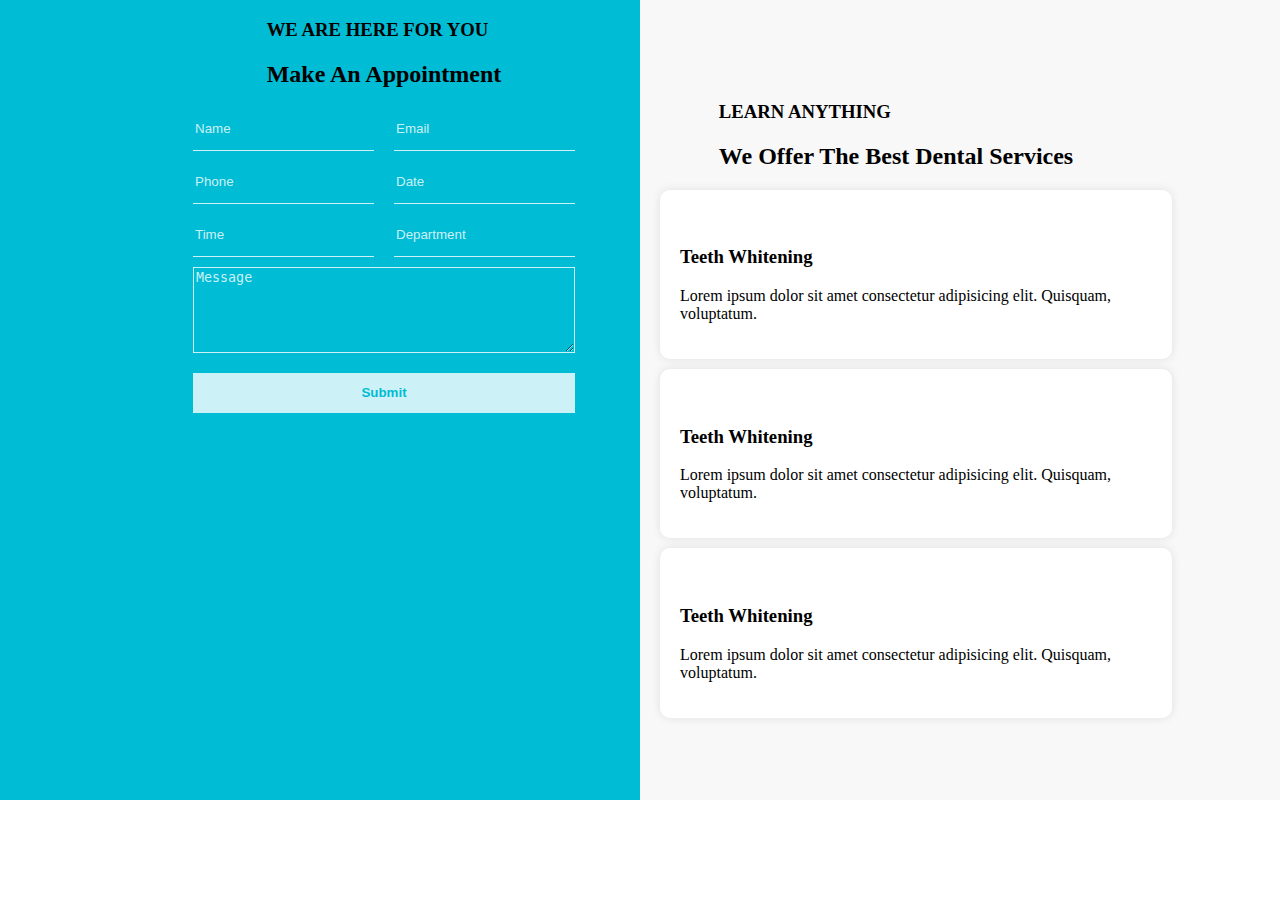
==== index.html @ e7b6b05c "first commit" ====
<!DOCTYPE html>
<html lang="en">
  <head>
    <meta charset="UTF-8" />
    <meta name="viewport" content="width=device-width, initial-scale=1.0" />
    <link rel="stylesheet" href="style.css" />
    <title>Document</title>
  </head>
  <body>
    <div class="container">
      <div class="content-area">
        <div class="left">
          <div class="left-text">
            <h3>WE ARE HERE FOR YOU</h3>
            <h2>Make An Appointment</h2>
          </div>
          <form action="">
            <div class="input-group">
              <input type="text" placeholder="Name" />
              <input type="text" placeholder="Email" />
            </div>
            <div class="input-group">
              <input type="text" placeholder="Phone" />
              <input type="text" placeholder="Date" />
            </div>
            <div class="input-group">
              <input type="text" placeholder="Time" />
              <input type="text" placeholder="Department" />
            </div>
            <div class="input-group">
              <textarea
                name=""
                id=""
                cols="30"
                rows="10"
                placeholder="Message"
              ></textarea>
            </div>
            <div class="input-group">
              <input class="button" type="submit" value="Submit" />
            </div>
          </form>
        </div>
        <div class="right">
          <div class="right-text">
            <h3>LEARN ANYTHING</h3>
            <h2>We Offer The Best Dental Services</h2>
          </div>
          <div class="right-cards">
            <div class="card">
              <div class="card-icon">
                <img src="images/teeth.png" alt="" />
              </div>
              <div class="card-text">
                <h3>Teeth Whitening</h3>
                <p>
                  Lorem ipsum dolor sit amet consectetur adipisicing elit.
                  Quisquam, voluptatum.
                </p>
              </div>
            </div>
            <div class="card">
              <div class="card-icon">
                <img src="images/teeth.png" alt="" />
              </div>
              <div class="card-text">
                <h3>Teeth Whitening</h3>
                <p>
                  Lorem ipsum dolor sit amet consectetur adipisicing elit.
                  Quisquam, voluptatum.
                </p>
              </div>
            </div>
            <div class="card">
              <div class="card-icon">
                <img src="images/teeth.png" alt="" />
              </div>
              <div class="card-text">
                <h3>Teeth Whitening</h3>
                <p>
                  Lorem ipsum dolor sit amet consectetur adipisicing elit.
                  Quisquam, voluptatum.
                </p>
              </div>
            </div>
          </div>
        </div>
      </div>
    </div>
  </body>
</html>
---- style.css ----
html,
body {
  height: 100%;
  margin: 0;
  padding: 0;
  background: #ffffff;
}
.container {
  width: 100%;
  height: 800px;
  display: flex;
  justify-content: center;
  align-items: center;
  background: linear-gradient(
    to right,
    #00bcd4 0%,
    #00bcd4 50%,
    #f8f8f8 50%,
    #f8f8f8 100%
  );
}

.content-area {
  display: flex;
  justify-content: center;
  align-items: center;
  width: 80%;
  height: 100%;
}

.left {
  width: 50%;
  height: 100%;
  display: flex;
  justify-content: start;
  align-items: center;
  flex-direction: column;
  padding: 20px;
}

.right {
  width: 50%;
  height: 100%;
  display: flex;
  justify-content: center;
  align-items: center;
  flex-direction: column;
  padding: 20px;
}

.right-cards {
  display: flex;
  flex-direction: column;
  gap: 10px;
}

form {
  display: flex;
  justify-content: center;
  align-items: center;
  flex-direction: column;
  gap: 10px;
}

.card {
  width: 100%;
  height: 1/3;
  background: #ffffff;
  border-radius: 10px;
  box-shadow: 0px 0px 10px rgba(0, 0, 0, 0.1);
  display: flex;
  justify-content: center;
  align-items: center;
  flex-direction: column;
  padding: 20px;
}

.input-group {
  width: 100%;
  display: flex;
  justify-content: center;
  align-items: center;
  gap: 20px;
}

input,
textarea {
  width: 100%;
  height: 40px;
  border: none;
  border-bottom: 1px solid rgba(255, 255, 255, 0.8);
  outline: none;
  background: none;
  color: rgba(255, 255, 255, 0.8);
}

textarea {
  height: 80px;
  border: 1px solid rgba(255, 255, 255, 0.8);
}

input::placeholder,
textarea::placeholder {
  color: rgba(255, 255, 255, 0.8);
}

.button {
  width: 100%;
  margin-top: 10px;
  height: 40px;
  border: none;
  background: rgba(255, 255, 255, 0.8);
  color: #00bcd4;
  font-weight: 600;
  cursor: pointer;
  outline: none;
}
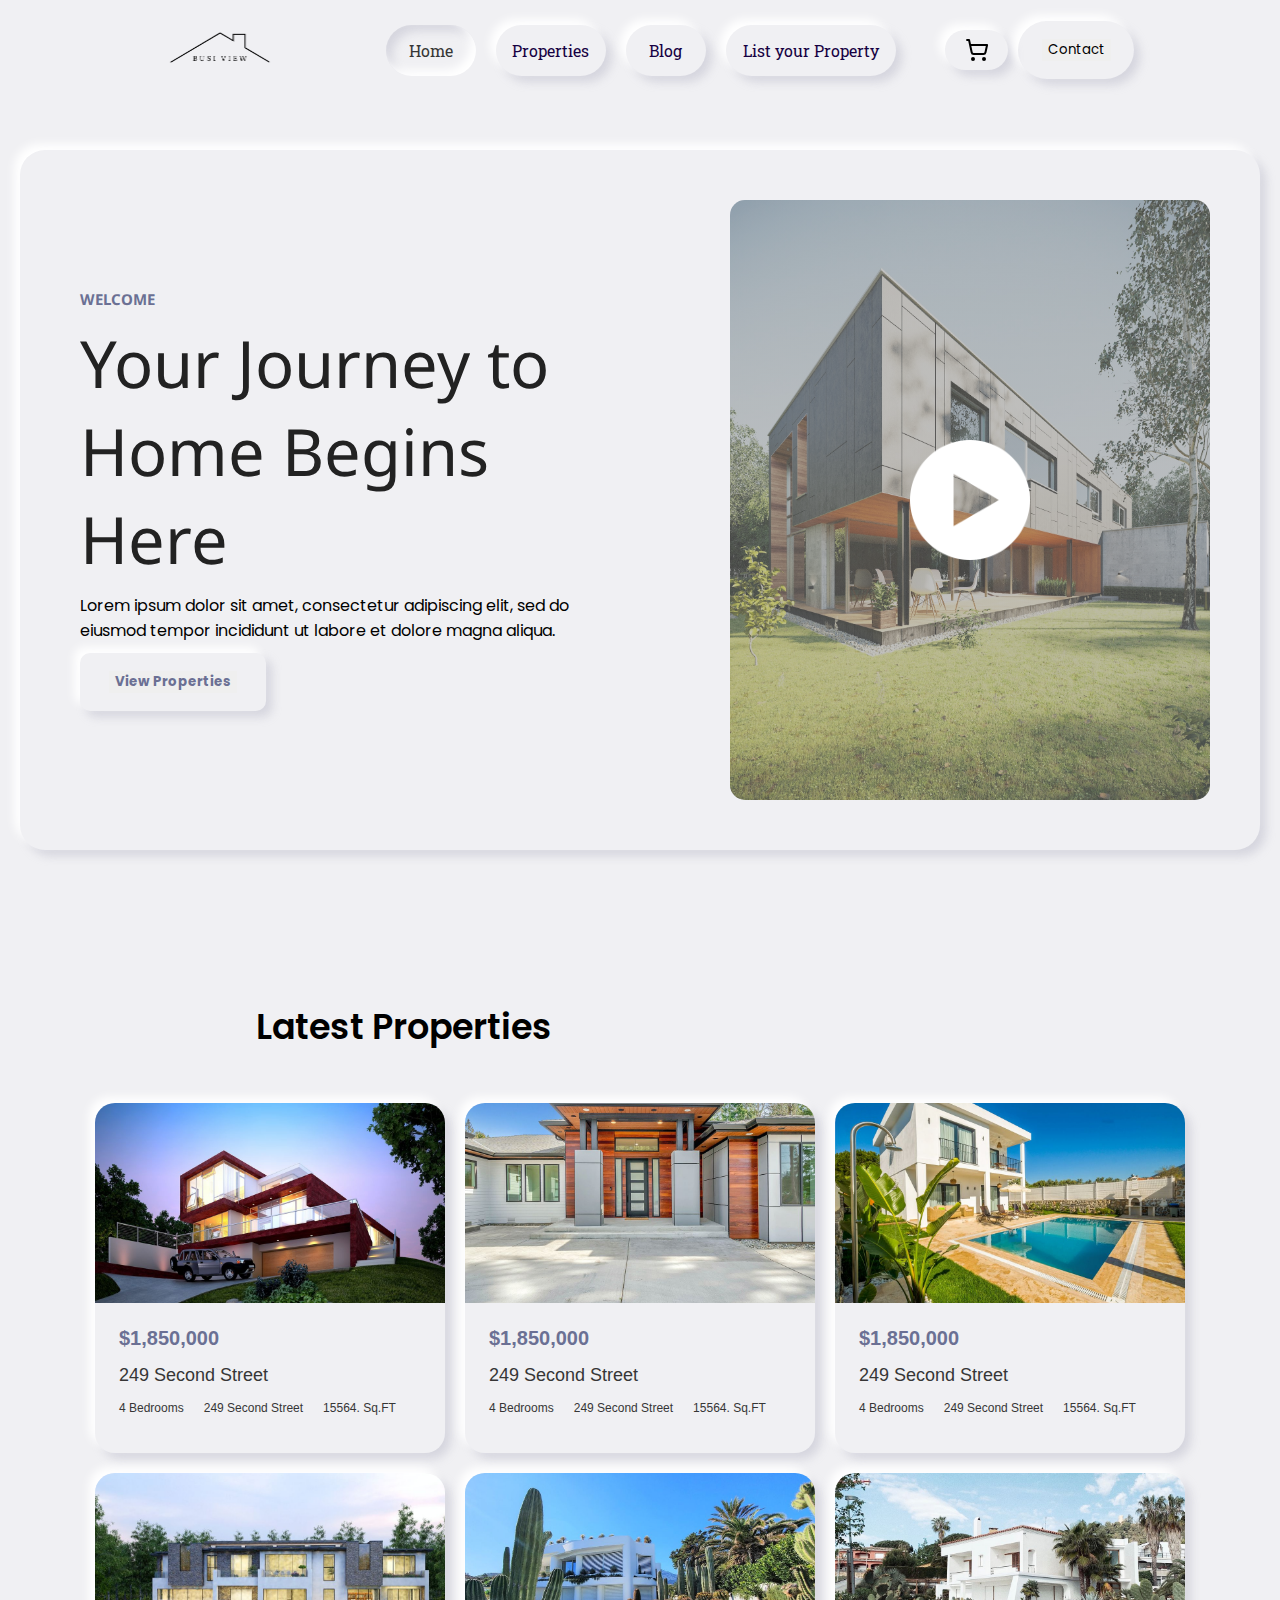
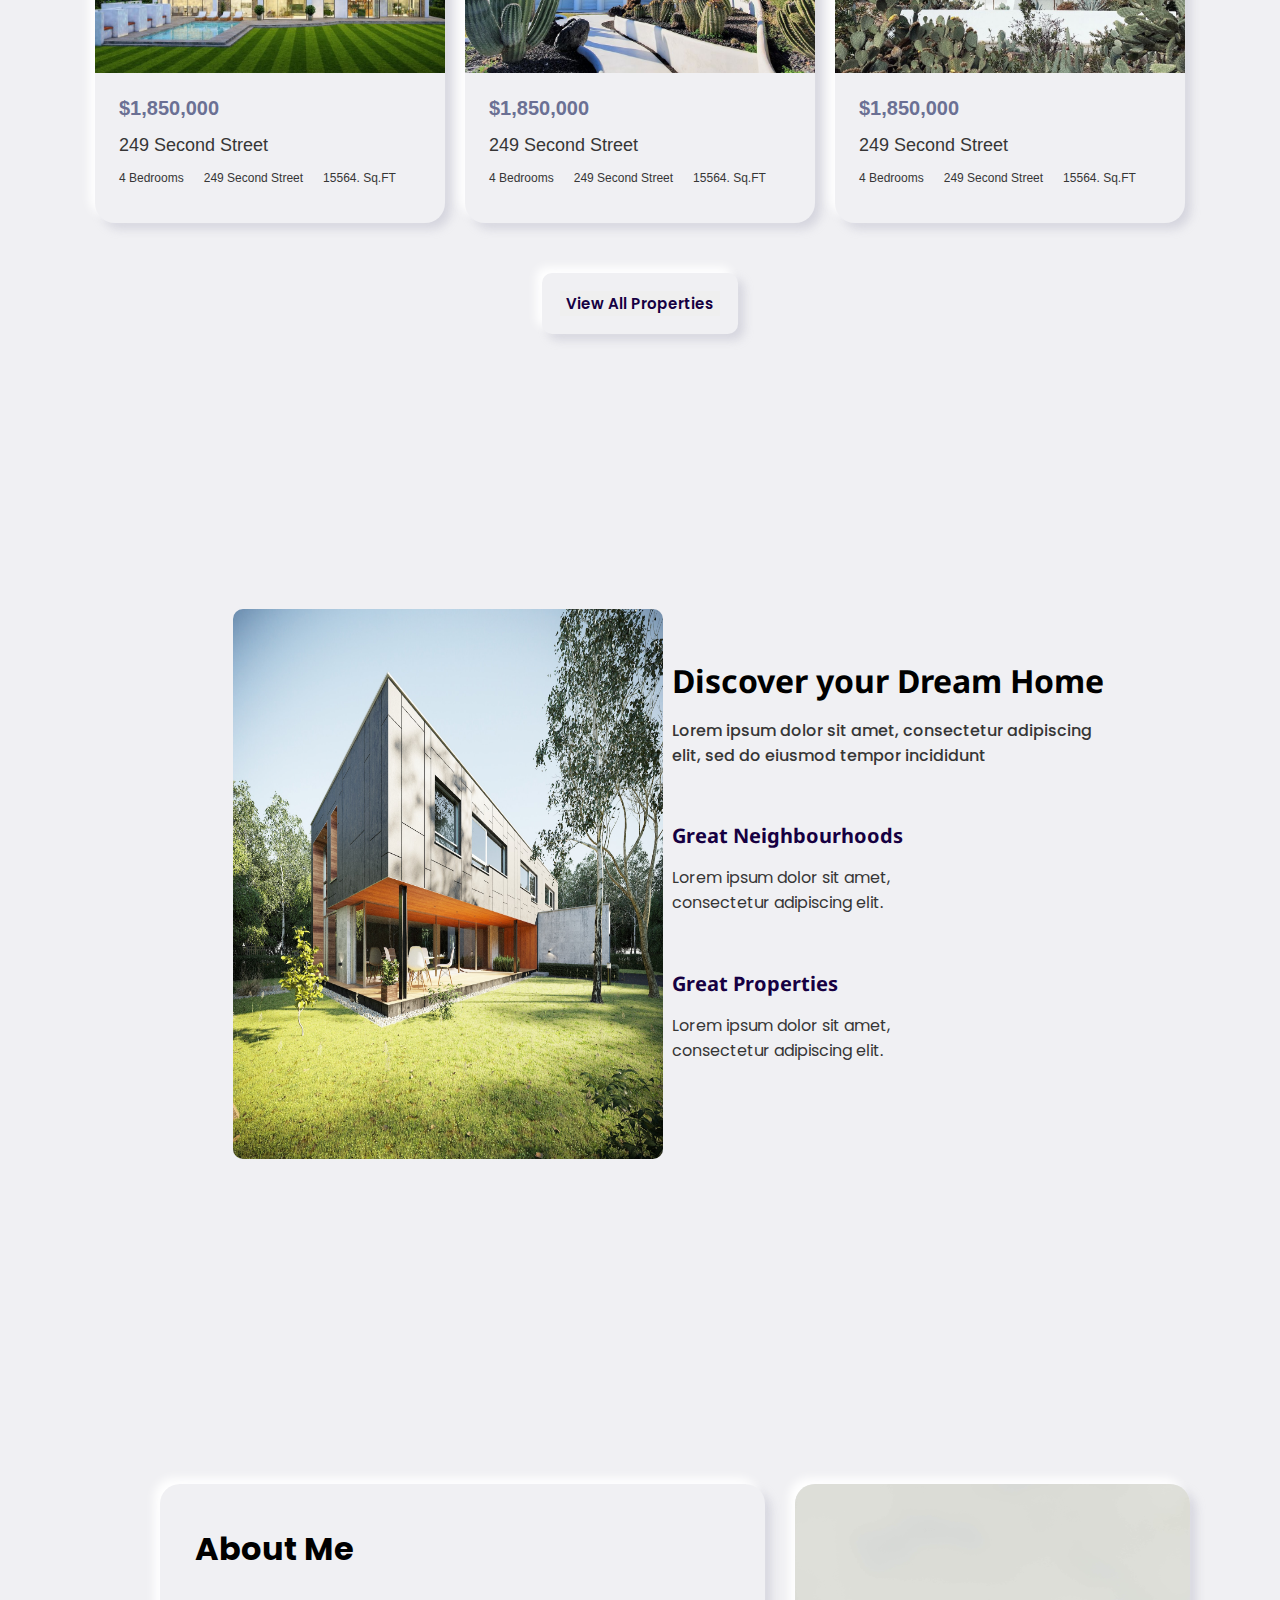
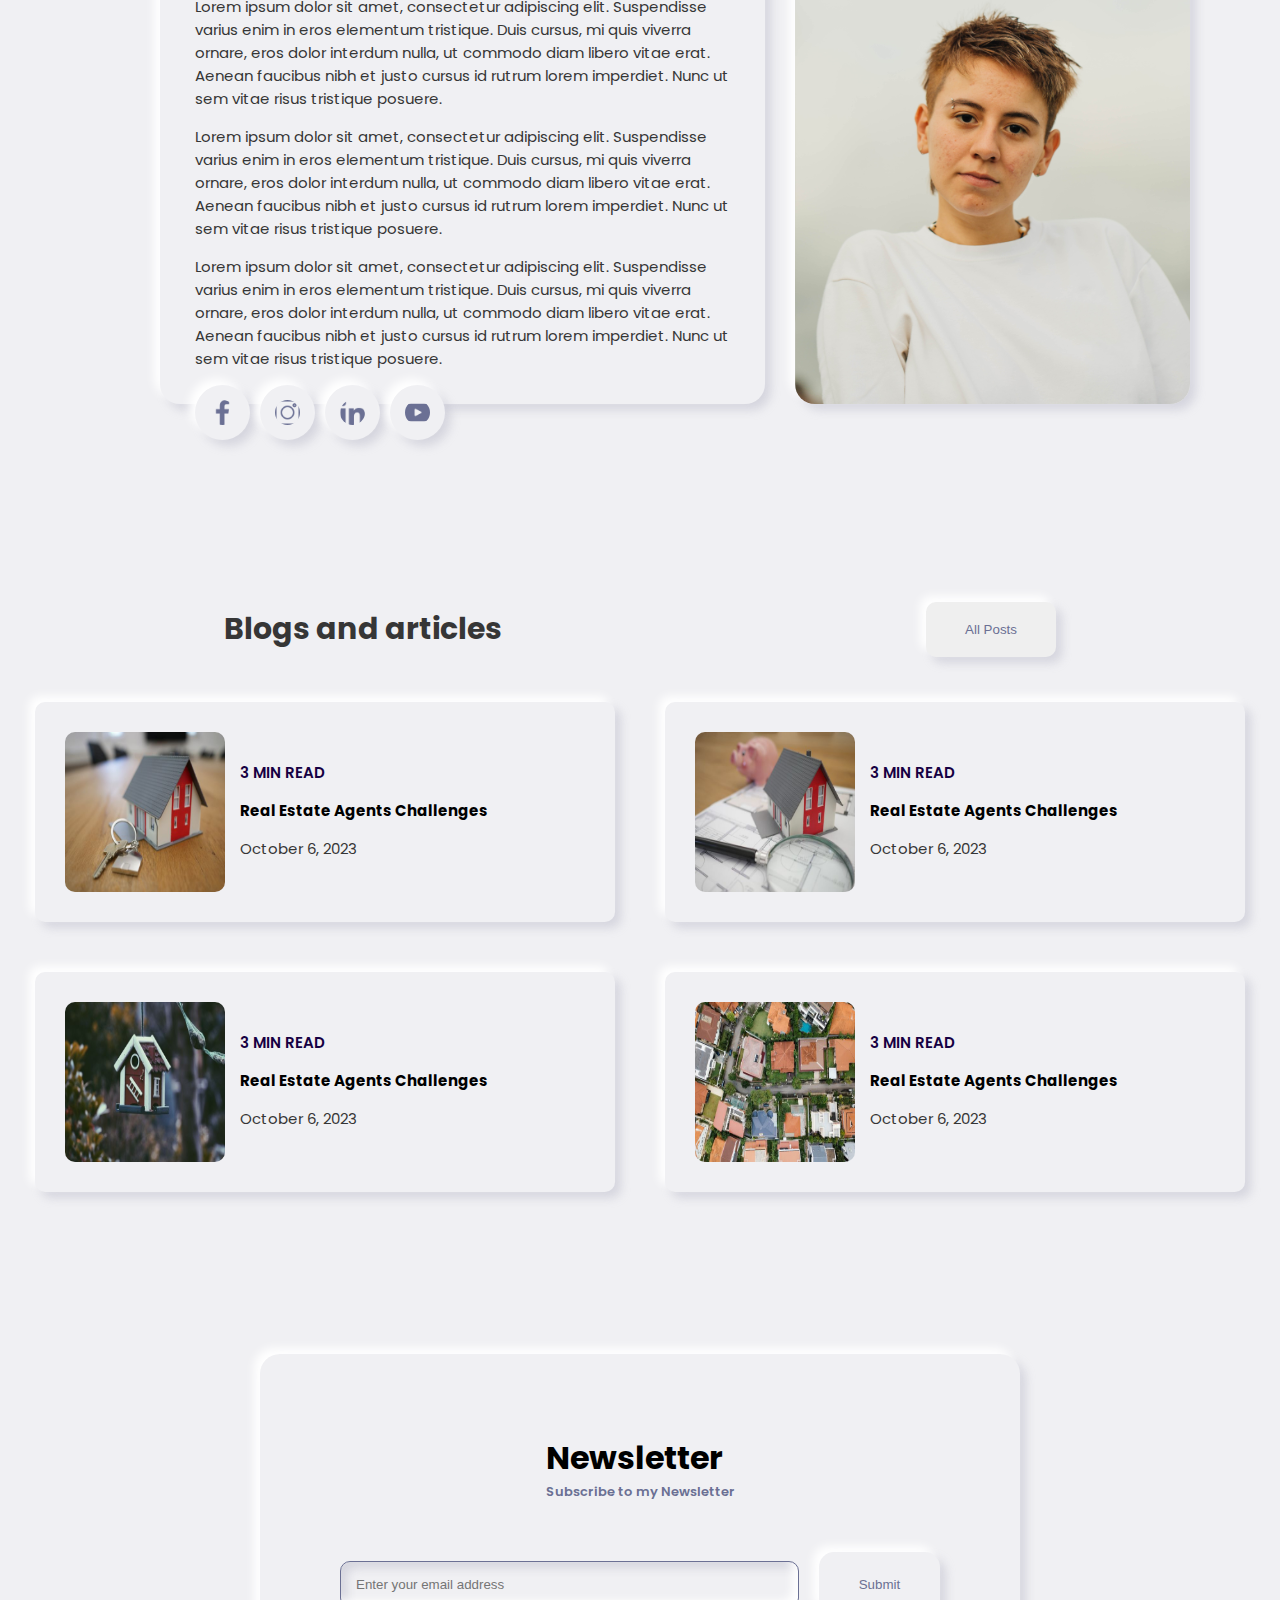
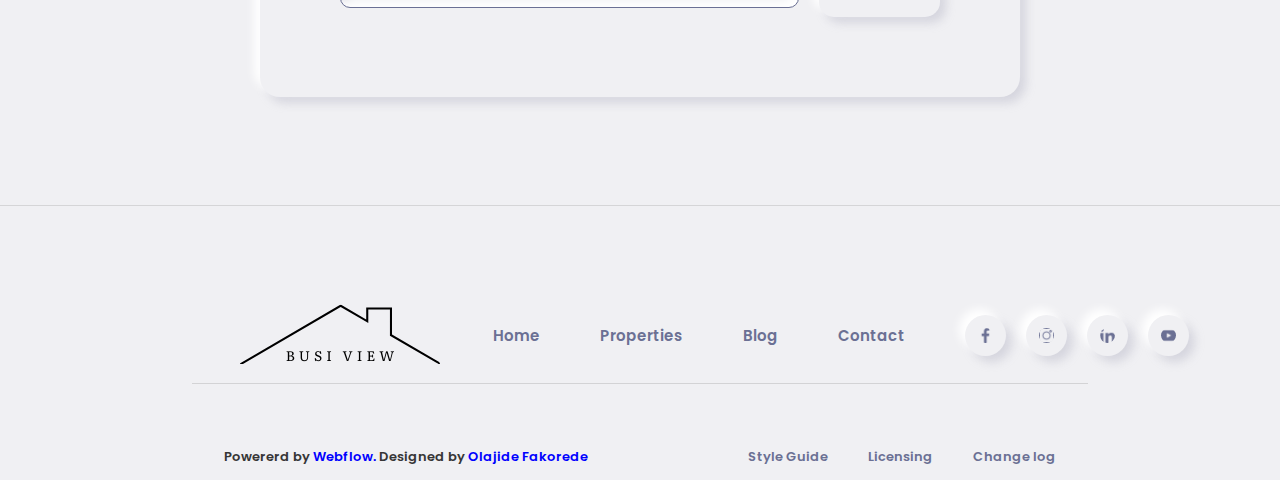
==== commit 64fc5e59: "first commit" ====
--- a/index.html
+++ b/index.html
@@ -3,89 +3,329 @@
   <head>
     <meta charset="UTF-8" />
     <meta name="viewport" content="width=device-width, initial-scale=1.0" />
+    <title>Document</title>
+    <link rel="preconnect" href="https://fonts.googleapis.com" />
+    <link rel="preconnect" href="https://fonts.gstatic.com" crossorigin />
+    <link
+      href="https://fonts.googleapis.com/css2?family=Poppins:ital,wght@0,300;1,200;1,300&family=Roboto+Slab&display=swap"
+      rel="stylesheet"
+    />
+    <link rel="preconnect" href="https://fonts.googleapis.com" />
+    <link rel="preconnect" href="https://fonts.gstatic.com" crossorigin />
+    <link
+      href="https://fonts.googleapis.com/css2?family=Poppins:ital,wght@0,300;1,200;1,300;1,500&family=Roboto+Slab&display=swap"
+      rel="stylesheet"
+    />
+    <link rel="preconnect" href="https://fonts.googleapis.com" />
+    <link rel="preconnect" href="https://fonts.gstatic.com" crossorigin />
+    <link
+      href="https://fonts.googleapis.com/css2?family=Noto+Sans:wght@800&family=Poppins:ital,wght@0,300;0,700;0,800;1,200;1,300;1,500&display=swap"
+      rel="stylesheet"
+    />
     <link rel="stylesheet" href="style.css" />
-    <title>Document</title>
   </head>
   <body>
-    <div class="container">
-      <div class="content-area">
-        <div class="left">
-          <div class="left-text">
-            <h3>WE ARE HERE FOR YOU</h3>
-            <h2>Make An Appointment</h2>
-          </div>
-          <form action="">
-            <div class="input-group">
-              <input type="text" placeholder="Name" />
-              <input type="text" placeholder="Email" />
-            </div>
-            <div class="input-group">
-              <input type="text" placeholder="Phone" />
-              <input type="text" placeholder="Date" />
-            </div>
-            <div class="input-group">
-              <input type="text" placeholder="Time" />
-              <input type="text" placeholder="Department" />
-            </div>
-            <div class="input-group">
-              <textarea
-                name=""
-                id=""
-                cols="30"
-                rows="10"
-                placeholder="Message"
-              ></textarea>
-            </div>
-            <div class="input-group">
-              <input class="button" type="submit" value="Submit" />
-            </div>
-          </form>
-        </div>
+    <nav class="mw">
+      <div class="nav-content">
+        <div class="logo">
+          <img src="logo.png" alt="" />
+        </div>
+        <ul>
+          <li class="Home">Home</li>
+          <li class="Properties">Properties</li>
+          <li class="Blog">Blog</li>
+          <li class="list">List your Property</li>
+        </ul>
         <div class="right">
-          <div class="right-text">
-            <h3>LEARN ANYTHING</h3>
-            <h2>We Offer The Best Dental Services</h2>
-          </div>
-          <div class="right-cards">
-            <div class="card">
-              <div class="card-icon">
-                <img src="images/teeth.png" alt="" />
-              </div>
-              <div class="card-text">
-                <h3>Teeth Whitening</h3>
-                <p>
-                  Lorem ipsum dolor sit amet consectetur adipisicing elit.
-                  Quisquam, voluptatum.
-                </p>
-              </div>
-            </div>
-            <div class="card">
-              <div class="card-icon">
-                <img src="images/teeth.png" alt="" />
-              </div>
-              <div class="card-text">
-                <h3>Teeth Whitening</h3>
-                <p>
-                  Lorem ipsum dolor sit amet consectetur adipisicing elit.
-                  Quisquam, voluptatum.
-                </p>
-              </div>
-            </div>
-            <div class="card">
-              <div class="card-icon">
-                <img src="images/teeth.png" alt="" />
-              </div>
-              <div class="card-text">
-                <h3>Teeth Whitening</h3>
-                <p>
-                  Lorem ipsum dolor sit amet consectetur adipisicing elit.
-                  Quisquam, voluptatum.
-                </p>
-              </div>
-            </div>
-          </div>
-        </div>
-      </div>
-    </div>
+          <div class="right-img">
+            <img src="shopping-cart.svg" alt="" />
+          </div>
+
+          <div class="nav-btn">
+            <button>Contact</button>
+          </div>
+        </div>
+      </div>
+    </nav>
+    <div class="welcome-section mw">
+      <div class="welcome-card">
+        <div class="welcome-left">
+          <div class="welcome-left-content">
+            <h1>WELCOME</h1>
+            <p>Your Journey to Home Begins Here</p>
+            <p>
+              Lorem ipsum dolor sit amet, consectetur adipiscing elit, sed do
+              eiusmod tempor incididunt ut labore et dolore magna aliqua.
+            </p>
+            <div class="welcome-btn">
+              <button>View Properties</button>
+            </div>
+          </div>
+        </div>
+        <div class="welcome-right">
+          <div class="welcome-right-content">
+            <img src="play-btn.png" alt="" />
+          </div>
+        </div>
+      </div>
+    </div>
+    <div class="latest-projects-section-col mw">
+      <div class="flex-grid-text">
+        <p>Latest Properties</p>
+      </div>
+      <div class="flex-grid">
+        <!-- test -->
+        <div class="card">
+          <div
+            class="image-card"
+            style="background-image: url('house100.jpg')"
+          ></div>
+          <div class="card-content">
+            <h3>$1,850,000</h3>
+            <h2>249 Second Street</h2>
+            <div class="card-row">
+              <p>4 Bedrooms</p>
+              <p>249 Second Street</p>
+              <p>15564. Sq.FT</p>
+            </div>
+          </div>
+        </div>
+        <div class="card">
+          <div
+            class="image-card"
+            style="background-image: url('house101.jpg')"
+          ></div>
+          <div class="card-content">
+            <h3>$1,850,000</h3>
+            <h2>249 Second Street</h2>
+            <div class="card-row">
+              <p>4 Bedrooms</p>
+              <p>249 Second Street</p>
+              <p>15564. Sq.FT</p>
+            </div>
+          </div>
+        </div>
+        <div class="card">
+          <div
+            class="image-card"
+            style="background-image: url('house103.jpg')"
+          ></div>
+          <div class="card-content">
+            <h3>$1,850,000</h3>
+            <h2>249 Second Street</h2>
+            <div class="card-row">
+              <p>4 Bedrooms</p>
+              <p>249 Second Street</p>
+              <p>15564. Sq.FT</p>
+            </div>
+          </div>
+        </div>
+        <div class="card">
+          <div
+            class="image-card"
+            style="background-image: url('house104.jpg')"
+          ></div>
+          <div class="card-content">
+            <h3>$1,850,000</h3>
+            <h2>249 Second Street</h2>
+            <div class="card-row">
+              <p>4 Bedrooms</p>
+              <p>249 Second Street</p>
+              <p>15564. Sq.FT</p>
+            </div>
+          </div>
+        </div>
+        <div class="card">
+          <div
+            class="image-card"
+            style="background-image: url('house105.jpg')"
+          ></div>
+          <div class="card-content">
+            <h3>$1,850,000</h3>
+            <h2>249 Second Street</h2>
+            <div class="card-row">
+              <p>4 Bedrooms</p>
+              <p>249 Second Street</p>
+              <p>15564. Sq.FT</p>
+            </div>
+          </div>
+        </div>
+        <div class="card">
+          <div
+            class="image-card"
+            style="background-image: url('house106.jpg')"
+          ></div>
+          <div class="card-content">
+            <h3>$1,850,000</h3>
+            <h2>249 Second Street</h2>
+            <div class="card-row">
+              <p>4 Bedrooms</p>
+              <p>249 Second Street</p>
+              <p>15564. Sq.FT</p>
+            </div>
+          </div>
+        </div>
+
+        <!-- test end -->
+      </div>
+      <div class="last1btn">
+        <button>View All Properties</button>
+      </div>
+    </div>
+    <div class="discover-section mw">
+      <div class="left-discover">
+        <img src="house1.jpg" alt="" />
+      </div>
+      <div class="right-discover">
+        <div class="right-discover-content">
+          <div class="group-one">
+            <h1>Discover your Dream Home</h1>
+            <p>
+              Lorem ipsum dolor sit amet, consectetur adipiscing elit, sed do
+              eiusmod tempor incididunt
+            </p>
+          </div>
+          <div class="grouptwo">
+            <h1>Great Neighbourhoods</h1>
+            <p>Lorem ipsum dolor sit amet, consectetur adipiscing elit.</p>
+          </div>
+          <div class="groupthree">
+            <h1>Great Properties</h1>
+            <p>Lorem ipsum dolor sit amet, consectetur adipiscing elit.</p>
+          </div>
+        </div>
+      </div>
+    </div>
+    <div class="About-section mw">
+      <div class="about-section-content">
+        <div class="left-about">
+          <div class="left-about-content">
+            <h1>About Me</h1>
+            <p>
+              Lorem ipsum dolor sit amet, consectetur adipiscing elit.
+              Suspendisse varius enim in eros elementum tristique. Duis cursus,
+              mi quis viverra ornare, eros dolor interdum nulla, ut commodo diam
+              libero vitae erat. Aenean faucibus nibh et justo cursus id rutrum
+              lorem imperdiet. Nunc ut sem vitae risus tristique posuere.
+            </p>
+            <p>
+              Lorem ipsum dolor sit amet, consectetur adipiscing elit.
+              Suspendisse varius enim in eros elementum tristique. Duis cursus,
+              mi quis viverra ornare, eros dolor interdum nulla, ut commodo diam
+              libero vitae erat. Aenean faucibus nibh et justo cursus id rutrum
+              lorem imperdiet. Nunc ut sem vitae risus tristique posuere.
+            </p>
+            <p>
+              Lorem ipsum dolor sit amet, consectetur adipiscing elit.
+              Suspendisse varius enim in eros elementum tristique. Duis cursus,
+              mi quis viverra ornare, eros dolor interdum nulla, ut commodo diam
+              libero vitae erat. Aenean faucibus nibh et justo cursus id rutrum
+              lorem imperdiet. Nunc ut sem vitae risus tristique posuere.
+            </p>
+            <div class="about-left-row">
+              <img src="FB.png" alt="" />
+              <img src="IG.png" alt="" />
+              <img src="in.png" alt="" />
+              <img src="yt.png" alt="" />
+            </div>
+          </div>
+        </div>
+        <div class="right-about">
+          <div
+            class="right-img-box"
+            style="background-image: url('ppl.jpg')"
+          ></div>
+        </div>
+      </div>
+    </div>
+    <div class="blog-section mw">
+      <div class="blog-text">
+        <p>Blogs and articles</p>
+        <div class="blog-btn">
+          <button>All Posts</button>
+        </div>
+      </div>
+      <div class="blog-grid-container">
+        <div class="blog-card-content-row">
+          <img src="house500.jpg" alt="" />
+          <div class="blog-col-content">
+            <h2>3 MIN READ</h2>
+            <h3>Real Estate Agents Challenges</h3>
+            <p>October 6, 2023</p>
+          </div>
+        </div>
+        <div class="blog-card-content-row">
+          <img src="house501.jpg" alt="" />
+          <div class="blog-col-content">
+            <h2>3 MIN READ</h2>
+            <h3>Real Estate Agents Challenges</h3>
+            <p>October 6, 2023</p>
+          </div>
+        </div>
+        <div class="blog-card-content-row">
+          <img src="house503.jpg" alt="" />
+          <div class="blog-col-content">
+            <h2>3 MIN READ</h2>
+            <h3>Real Estate Agents Challenges</h3>
+            <p>October 6, 2023</p>
+          </div>
+        </div>
+        <div class="blog-card-content-row">
+          <img src="house504.jpg" alt="" />
+          <div class="blog-col-content">
+            <h2>3 MIN READ</h2>
+            <h3>Real Estate Agents Challenges</h3>
+            <p>October 6, 2023</p>
+          </div>
+        </div>
+      </div>
+    </div>
+    <div class="newsletter-section mw">
+      <div class="newsletter-card">
+        <div class="news-letter-content">
+          <div class="top-text-nl">
+            <h1>Newsletter</h1>
+            <p>Subscribe to my Newsletter</p>
+          </div>
+          <div class="input-group">
+            <input type="text" placeholder="Enter your email address" />
+            <input type="submit" />
+          </div>
+        </div>
+      </div>
+      <hr />
+    </div>
+    <footer class="mw">
+      <div class="footer-nav-content">
+        <img src="logo.png" alt="" />
+        <div class="footer-row">
+          <p>Home</p>
+          <p>Properties</p>
+          <p>Blog</p>
+          <p>Contact</p>
+          <div class="footer-icons">
+            <img src="FB.png" alt="" />
+            <img src="IG.png" alt="" />
+            <img src="in.png" alt="" />
+            <img src="yt.png" alt="" />
+          </div>
+        </div>
+      </div>
+      <div class="footer-bottom">
+        <div class="footer-bottom-content">
+          <div class="footer-left">
+            <p>
+              Powererd by <span style="color: blue">Webflow.</span> Designed by
+              <span style="color: blue">Olajide Fakorede</span>
+            </p>
+          </div>
+          <div class="footer-right">
+            <p>Style Guide</p>
+            <p>Licensing</p>
+            <p>Change log</p>
+          </div>
+        </div>
+      </div>
+    </footer>
   </body>
 </html>
--- a/style.css
+++ b/style.css
@@ -1,117 +1,755 @@
-html,
+:root {
+  --white-smoke: #f0f0f3;
+  --dark-slate-grey: #363636;
+  --white: white;
+  --slate-grey: #6b7094;
+  --black: #222;
+}
 body {
+  width: 100%;
   height: 100%;
   margin: 0;
-  padding: 0;
-  background: #ffffff;
-}
-.container {
+  display: flex;
+  align-items: center;
+  flex-direction: column;
+  background-color: #f0f0f3;
+}
+nav {
+  width: 100%;
+  display: flex;
+  align-items: center;
+  justify-content: center;
+}
+.nav-content {
+  width: 85%;
+  height: 100px;
+  display: flex;
+  align-items: center;
+  justify-content: space-evenly;
+}
+ul {
+  display: flex;
+  align-items: center;
+  justify-content: center;
+  gap: 20px;
+  color: #160042;
+  font-family: "Poppins", sans-serif;
+  font-family: "Roboto Slab", serif;
+  list-style: none;
+  cursor: pointer;
+}
+.right {
+  display: flex;
+  align-items: center;
+  gap: 10px;
+}
+.logo img {
+  width: 150px;
+  cursor: pointer;
+}
+.Home {
+  display: flex;
+  align-items: center;
+  justify-content: center;
+  width: 60px;
+  padding: 15px;
+  border-radius: 999px;
+  box-shadow: inset -6px -6px 10px 0 #fff,
+    inset 6px 6px 10px 0 rgba(174, 174, 192, 0.4);
+  color: #363636;
+}
+.Properties {
+  display: flex;
+  width: 80px;
+  padding: 15px;
+  border-radius: 999px;
+  align-items: center;
+  justify-content: center;
+  box-shadow: -6px -6px 10px 0 #fff, 6px 6px 10px 0 rgba(174, 174, 192, 0.4);
+}
+.Blog {
+  display: flex;
+  width: 50px;
+  padding: 15px;
+  border-radius: 999px;
+  align-items: center;
+  justify-content: center;
+  box-shadow: -6px -6px 10px 0 #fff, 6px 6px 10px 0 rgba(174, 174, 192, 0.4);
+}
+.list {
+  display: flex;
+  width: 140px;
+  padding: 15px;
+  border-radius: 999px;
+  align-items: center;
+  justify-content: center;
+  box-shadow: -6px -6px 10px 0 #fff, 6px 6px 10px 0 rgba(174, 174, 192, 0.4);
+}
+.right-img {
+  display: flex;
+  align-items: center;
+  cursor: pointer;
+  justify-content: center;
+  width: 47px;
+  padding: 8px;
+  border-radius: 999px;
+  align-items: center;
+  justify-content: center;
+  box-shadow: -6px -6px 10px 0 #fff, 6px 6px 10px 0 rgba(174, 174, 192, 0.4);
+}
+.nav-btn {
+  display: flex;
+  align-items: center;
+  justify-content: center;
+  width: 80px;
+  padding: 18px;
+  border-radius: 999px;
+  align-items: center;
+  cursor: pointer;
+  justify-content: center;
+  box-shadow: -6px -6px 10px 0 #fff, 6px 6px 10px 0 rgba(174, 174, 192, 0.4);
+}
+.nav-btn button {
+  border: none;
+  cursor: pointer;
+  font-family: "Poppins", sans-serif;
+}
+.nav-btn:hover {
+  transform: scale(104%);
+  transition: ease-in ease-in-out;
+  transition: 0.3s;
+}
+ul li:hover {
+  transform: scale(104%);
+  transition: ease-in ease-in-out;
+  transition: 0.3s;
+}
+li {
+  transition: ease-in-out;
+  transition: 0.5s;
+}
+.welcome-section {
   width: 100%;
   height: 800px;
   display: flex;
-  justify-content: center;
-  align-items: center;
-  background: linear-gradient(
-    to right,
-    #00bcd4 0%,
-    #00bcd4 50%,
-    #f8f8f8 50%,
-    #f8f8f8 100%
-  );
-}
-
-.content-area {
-  display: flex;
-  justify-content: center;
-  align-items: center;
-  width: 80%;
+  align-items: center;
+  justify-content: center;
+  background-color: #f0f0f3;
+}
+.welcome-left {
+  display: flex;
+  align-items: center;
+  justify-content: center;
+  width: 50%;
+}
+.welcome-btn button {
+  font-family: "Poppins", sans-serif;
+  font-weight: 300;
+  color: #363636;
+}
+.welcome-left-content {
+  display: flex;
+  flex-direction: column;
+  gap: 10px;
+  font-family: "Poppins", sans-serif;
+  font-family: "Noto Sans", sans-serif;
+  width: 550px;
+}
+.welcome-left-content p {
+  font-family: "Poppins", sans-serif;
+  margin: 0;
+}
+.welcome-left-content h1 {
+  font-size: 15px;
+  color: #6b7094;
+  font-family: "Noto Sans", sans-serif;
+  margin: 0;
+}
+.welcome-left-content :nth-child(2) {
+  color: red;
+  color: #222;
+  font-size: 65px;
+  font-family: "Noto Sans", sans-serif;
+}
+
+.welcome-card {
+  width: 1140px;
+  padding: 50px;
+  display: flex;
+  background-color: #f0f0f3;
+  border-radius: 25px;
+  box-shadow: -6px -6px 10px 0 #fff, 6px 6px 10px 0 rgba(174, 174, 192, 0.4);
+}
+.welcome-btn {
+  display: flex;
+  align-items: center;
+  justify-content: center;
+  width: 150px;
+  padding: 18px;
+  border-radius: 10px;
+  align-items: center;
+  cursor: pointer;
+  justify-content: center;
+  transition: ease-in-out;
+  transition: 0.3s;
+  box-shadow: -6px -6px 10px 0 #fff, 6px 6px 10px 0 rgba(174, 174, 192, 0.4);
+}
+.welcome-btn button {
+  color: #6b7094;
+  font-weight: bold;
+  cursor: pointer;
+}
+.welcome-btn:hover {
+  transform: scale(104%);
+  transition: ease-in-out;
+  transition: 0.3s;
+}
+button {
+  border: none;
+}
+
+.welcome-right-content img {
+  width: 430px;
+  height: 550px;
+  border-radius: 10px;
+}
+.welcome-right-content {
+  display: flex;
+  align-items: center;
+  justify-content: center;
+}
+
+.welcome-right {
+  display: flex;
+  justify-content: end;
+  width: 50%;
+}
+.welcome-right-content {
+  display: flex;
+  position: relative;
+}
+.welcome-right-content :nth-child(1) {
+  width: 120px;
+  height: 120px;
+  cursor: pointer;
+  position: absolute;
+}
+.welcome-right-content {
+  width: 480px;
+  border-radius: 15px;
+  height: 600px;
+  background-image: linear-gradient(
+      rgba(134, 134, 134, 0.5),
+      rgba(134, 134, 134, 0.5)
+    ),
+    url(house1.jpg);
+  background-position: center;
+  background-size: cover;
+}
+
+.latest-projects-section-col {
+  width: 100%;
+  padding-top: 100px;
+  padding-bottom: 100px;
+
+  display: flex;
+  align-items: center;
+  flex-direction: column;
+  gap: 50px;
+  justify-content: center;
+}
+/* card-section */
+.flex-grid {
+  display: grid;
+  grid-template-columns: 1fr 1fr 1fr;
+  gap: 20px;
+}
+
+.card {
+  border-radius: 20px;
+  width: 350px;
+  height: 350px;
+  background-color: #f0f0f3;
+  font-family: Helvetica, sans-serif !important;
+  overflow: hidden;
+  gap: 20px;
+  flex-direction: column;
+  box-shadow: -6px -6px 10px 0 #fff, 6px 6px 10px 0 rgba(174, 174, 192, 0.4);
+}
+
+.card-content {
+  width: 100%;
   height: 100%;
-}
-
-.left {
-  width: 50%;
+  padding: 24px;
+  display: flex;
+  gap: 15px;
+  flex-direction: column;
+}
+.image-card {
+  width: 100%;
+  height: 200px;
+  background-size: cover;
+  background-position: center;
+}
+
+.card h3 {
+  color: #6b7094;
+  font-size: 20px;
+  font-weight: 700;
+  margin: 0;
+}
+.card h2 {
+  font-size: 18px;
+  font-weight: 500;
+  margin: 0;
+  color: var(--dark-slate-grey);
+}
+.card-row {
+  display: flex;
+  font-size: 12px;
+  color: var(--dark-slate-grey);
+  align-items: center;
+  justify-self: center;
+  gap: 20px;
+}
+.card-row p {
+  margin: 0;
+}
+@media screen and (max-width: 1100px) {
+  .card {
+    width: 100%;
+    height: auto;
+  }
+  .flex-grid {
+    width: 95%;
+
+    display: flex;
+    flex-direction: column;
+  }
+  .image-card {
+    height: 250px;
+  }
+}
+
+/* CARD-SECTION-END */
+.discover-section {
+  width: 100%;
+  height: 900px;
+  display: flex;
+  align-items: center;
+  justify-content: center;
+}
+.left-discover {
+  width: 35%;
+  display: flex;
+  align-items: center;
+  justify-content: center;
+}
+.left-discover img {
+  width: 430px;
+  height: 550px;
+  border-radius: 10px;
+}
+.right-discover {
+  width: 30%;
+  height: 50%;
+  display: flex;
+}
+.last1btn {
+  display: flex;
+  align-items: center;
+  justify-content: center;
+  width: 160px;
+  padding: 18px;
+  cursor: pointer;
+  border-radius: 10px;
+  align-items: center;
+  cursor: pointer;
+  justify-content: center;
+  transition: ease-in-out;
+  transition: 0.3s;
+  box-shadow: -6px -6px 10px 0 #fff, 6px 6px 10px 0 rgba(174, 174, 192, 0.4);
+}
+.last1btn button {
+  cursor: pointer;
+  color: #160042;
+  font-size: 15px;
+  font-weight: 600;
+  font-family: "Poppins", sans-serif;
+}
+.last1btn:hover {
+  transform: scale(104%);
+  transition: ease-in-out;
+  transition: 0.3s;
+}
+.mw {
+  max-width: 2000px;
+}
+.right-discover-content {
+  display: flex;
+  flex-direction: column;
+  gap: 25px;
+}
+.group-one {
+  width: 450px;
+}
+.group-one h1 {
+  margin: 0;
+  font-family: "Poppins", sans-serif;
+  font-family: "Noto Sans", sans-serif;
+}
+
+.grouptwo h1,
+.groupthree h1 {
+  font-size: 20px;
+  color: #160042;
+  font-family: "Poppins", sans-serif;
+  font-family: "Noto Sans", sans-serif;
+  font-weight: 700;
+}
+.grouptwo,
+.groupthree {
+  width: 250px;
+}
+.group-one p {
+  color: #363636;
+  font-weight: 500;
+  font-family: "Poppins", sans-serif;
+}
+.grouptwo p {
+  color: #363636;
+  font-family: "Poppins", sans-serif;
+}
+.groupthree p {
+  color: #363636;
+  font-family: "Poppins", sans-serif;
+}
+.About-section {
+  width: 100%;
+  height: 800px;
+  display: flex;
+  align-items: center;
+  justify-content: center;
+  gap: 50px;
+}
+.left-about {
+  width: 65%;
   height: 100%;
   display: flex;
-  justify-content: start;
-  align-items: center;
-  flex-direction: column;
+}
+.left-about-content {
+  height: 100%;
+  padding-left: 35px;
+  padding-right: 35px;
+  padding-top: 20px;
+  background-color: #f0f0f3;
+  box-shadow: -6px -6px 10px 0 #fff, 6px 6px 10px 0 rgba(174, 174, 192, 0.4);
+  border-radius: 20px;
+}
+.about-left-row {
+  display: flex;
+  gap: 10px;
+}
+.flex-grid-text {
+  width: 60%;
+  font-size: 35px;
+  font-weight: 600;
+  font-family: "Poppins", sans-serif;
+}
+.flex-grid-text p {
+  margin: 0;
+}
+.about-left-row img {
+  width: 25px;
+  height: 25px;
+}
+
+.about-left-row {
+  display: flex;
+}
+.about-left-row img:hover {
+  transform: scale(104%);
+  transition: ease-in-out;
+  transition: 0.3s;
+  cursor: pointer;
+}
+.about-left-row img {
+  padding: 15px;
+  border-radius: 50%;
+  background-color: #f0f0f3;
+  box-shadow: -6px -6px 10px 0 #fff, 6px 6px 10px 0 rgba(174, 174, 192, 0.4);
+}
+.left-about-content h1 {
+  font-family: "Poppins", sans-serif;
+}
+.left-about-content p {
+  font-size: 15px;
+  font-family: "Poppins", sans-serif;
+  color: var(--dark-slate-grey);
+}
+
+.right-about {
+  width: 35%;
+  height: 100%;
+}
+.right-img-box {
+  width: 100%;
+  height: 100%;
+  background-position: center;
+  padding-left: 35px;
+  padding-right: 35px;
+  padding-top: 20px;
+  background-size: cover;
+  border-radius: 20px;
+  box-shadow: -6px -6px 10px 0 #fff, 6px 6px 10px 0 rgba(174, 174, 192, 0.4);
+}
+
+.about-section-content {
+  width: 75%;
+  height: 500px;
+  gap: 30px;
+  display: flex;
+  align-items: center;
+  justify-content: center;
+}
+/* BLOG-SECTION */
+
+.blog-section {
+  width: 100%;
+  height: 700px;
+  gap: 20px;
+  display: flex;
+  align-items: center;
+  flex-direction: column;
+  justify-content: center;
+}
+.blog-grid-container {
+  display: grid;
+  gap: 50px;
+  grid-template-columns: 1fr 1fr;
+}
+.blog-card-content-row:hover {
+  transform: scale(104%);
+  transition: ease-in-out;
+  transition: 0.3s;
+}
+.blog-card-content-row {
+  width: 520px;
+  padding: 30px;
+  cursor: pointer;
+  transition: ease-in-out;
+  transition: 0.3s;
+  border-radius: 10px;
+  gap: 15px;
+  display: flex;
+  align-items: center;
+  box-shadow: -6px -6px 10px 0 #fff, 6px 6px 10px 0 rgba(174, 174, 192, 0.4);
+}
+.blog-card-content-row img {
+  width: 160px;
+  height: 160px;
+  border-radius: 10px;
+}
+.blog-col-content h2 {
+  font-size: 15px;
+  font-family: "Poppins", sans-serif;
+  font-weight: 600;
+  color: #160042;
+}
+.blog-col-content h3 {
+  font-family: "Poppins", sans-serif;
+  font-size: 15px;
+}
+.blog-col-content p {
+  font-family: "Poppins", sans-serif;
+  font-size: 15px;
+  color: var(--dark-slate-grey);
+}
+.blog-text {
+  width: 65%;
+  display: flex;
+  align-items: center;
+  justify-content: space-between;
+}
+.blog-text p {
+  font-family: "Poppins", sans-serif;
+  font-size: 30px;
+  color: var(--dark-slate-grey);
+  font-weight: bold;
+}
+
+.blog-btn button {
+  width: 130px;
   padding: 20px;
-}
-
-.right {
-  width: 50%;
-  height: 100%;
-  display: flex;
-  justify-content: center;
-  align-items: center;
-  flex-direction: column;
-  padding: 20px;
-}
-
-.right-cards {
-  display: flex;
-  flex-direction: column;
-  gap: 10px;
-}
-
-form {
-  display: flex;
-  justify-content: center;
-  align-items: center;
-  flex-direction: column;
-  gap: 10px;
-}
-
-.card {
-  width: 100%;
-  height: 1/3;
-  background: #ffffff;
+  color: var(--slate-grey);
   border-radius: 10px;
-  box-shadow: 0px 0px 10px rgba(0, 0, 0, 0.1);
-  display: flex;
-  justify-content: center;
-  align-items: center;
-  flex-direction: column;
-  padding: 20px;
-}
-
+  cursor: pointer;
+
+  box-shadow: -6px -6px 10px 0 #fff, 6px 6px 10px 0 rgba(174, 174, 192, 0.4);
+}
+.blog-btn:hover {
+  transform: scale(104%);
+  transition: ease-in-out;
+  transition: 0.3s;
+}
+.blog-btn {
+  transition: ease-in-out;
+  transition: 0.3s;
+}
+
+/* BLOG END */
+.newsletter-section {
+  width: 100%;
+  height: 700px;
+  display: flex;
+  align-items: center;
+  justify-content: center;
+  flex-direction: column;
+}
+hr {
+  width: 100%;
+  border: 1px solid rgb(117, 116, 116);
+  border: none;
+  border-bottom: 1px solid rgb(153, 153, 153, 0.3);
+  padding: 50px;
+}
+.newsletter-card {
+  border-radius: 20px;
+  width: 600px;
+  padding: 80px;
+  background-color: #f0f0f3;
+  font-family: "Poppins", sans-serif;
+
+  box-shadow: -6px -6px 10px 0 #fff, 6px 6px 10px 0 rgba(174, 174, 192, 0.4);
+}
+.news-letter-content {
+  display: flex;
+  align-items: center;
+  gap: 50px;
+  flex-direction: column;
+  justify-content: center;
+}
+.top-text-nl p {
+  margin: 0;
+  color: var(--slate-grey);
+  font-weight: 600;
+  font-size: 13px;
+}
+.top-text-nl h1 {
+  margin: 0;
+}
 .input-group {
   width: 100%;
-  display: flex;
-  justify-content: center;
-  align-items: center;
+  align-items: center;
+  justify-content: center;
+  display: flex;
+
   gap: 20px;
 }
-
-input,
-textarea {
-  width: 100%;
-  height: 40px;
+input {
+  width: 100%;
+  padding: 15px;
+  border-radius: 10px;
+  background-color: #f0f0f3;
+  border: 0.2px solid var(--slate-grey);
+  box-shadow: inset -6px -6px 10px 0 var(--white),
+    inset 6px 6px 10px 0 rgba(174, 174, 192, 0.4);
+}
+input:focus {
+  outline: 1px solid rgb(24, 138, 214);
+}
+
+input[type="submit"] {
+  width: 150px;
+  padding: 25px;
+  outline: none;
+  color: var(--slate-grey);
   border: none;
-  border-bottom: 1px solid rgba(255, 255, 255, 0.8);
-  outline: none;
-  background: none;
-  color: rgba(255, 255, 255, 0.8);
-}
-
-textarea {
-  height: 80px;
-  border: 1px solid rgba(255, 255, 255, 0.8);
-}
-
-input::placeholder,
-textarea::placeholder {
-  color: rgba(255, 255, 255, 0.8);
-}
-
-.button {
-  width: 100%;
-  margin-top: 10px;
-  height: 40px;
+  transition: ease-in-out;
+  transition: 0.3s;
+  cursor: pointer;
+  border-radius: 15px;
+  box-shadow: -6px -6px 10px 0 #fff, 6px 6px 10px 0 rgba(174, 174, 192, 0.4);
+}
+.input-group :nth-child(2):hover {
+  transform: scale(104%);
+  transition: ease-in-out;
+  transition: 0.3s;
+}
+/* footer */
+
+footer {
+  display: flex;
+  align-items: center;
+  justify-content: center;
+  flex-direction: column;
+  width: 100%;
+  height: 100px;
+  gap: 50px;
+}
+.footer-nav-content {
+  width: 70%;
+  display: flex;
+  align-items: center;
+  justify-content: space-between;
   border: none;
-  background: rgba(255, 255, 255, 0.8);
-  color: #00bcd4;
+  border-bottom: 1px solid rgb(145, 145, 145, 0.3);
+}
+.footer-row {
+  display: flex;
+  align-items: center;
+  gap: 60px;
+  font-family: "Poppins", sans-serif;
+  color: var(--slate-grey);
   font-weight: 600;
-  cursor: pointer;
-  outline: none;
-}
+  justify-content: center;
+  font-size: 15px;
+}
+.footer-icons {
+  display: flex;
+  gap: 20px;
+  transition: ease-in-out;
+  transition: 0.3s;
+  cursor: pointer;
+}
+.footer-icons img:hover {
+  transform: scale(104%);
+  transition: ease-in-out;
+  transition: 0.3s;
+}
+.footer-icons img {
+  width: 15px;
+  padding: 13px;
+  box-shadow: -6px -6px 10px 0 #fff, 6px 6px 10px 0 rgba(174, 174, 192, 0.4);
+  background-color: #f0f0f3;
+  border-radius: 50%;
+}
+.footer-bottom {
+  width: 100%;
+  display: flex;
+  justify-content: center;
+  align-items: center;
+}
+.footer-right {
+  display: flex;
+  align-items: center;
+  font-size: 13px;
+  gap: 40px;
+  justify-content: center;
+  color: var(--slate-grey);
+  font-family: "Poppins", sans-serif;
+  font-weight: 600;
+}
+
+.footer-bottom-content {
+  width: 65%;
+  display: flex;
+  align-items: center;
+  justify-content: space-between;
+}
+.footer-left {
+  font-family: "Poppins", sans-serif;
+  font-size: 13px;
+  color: #363636;
+  font-weight: 600;
+}
